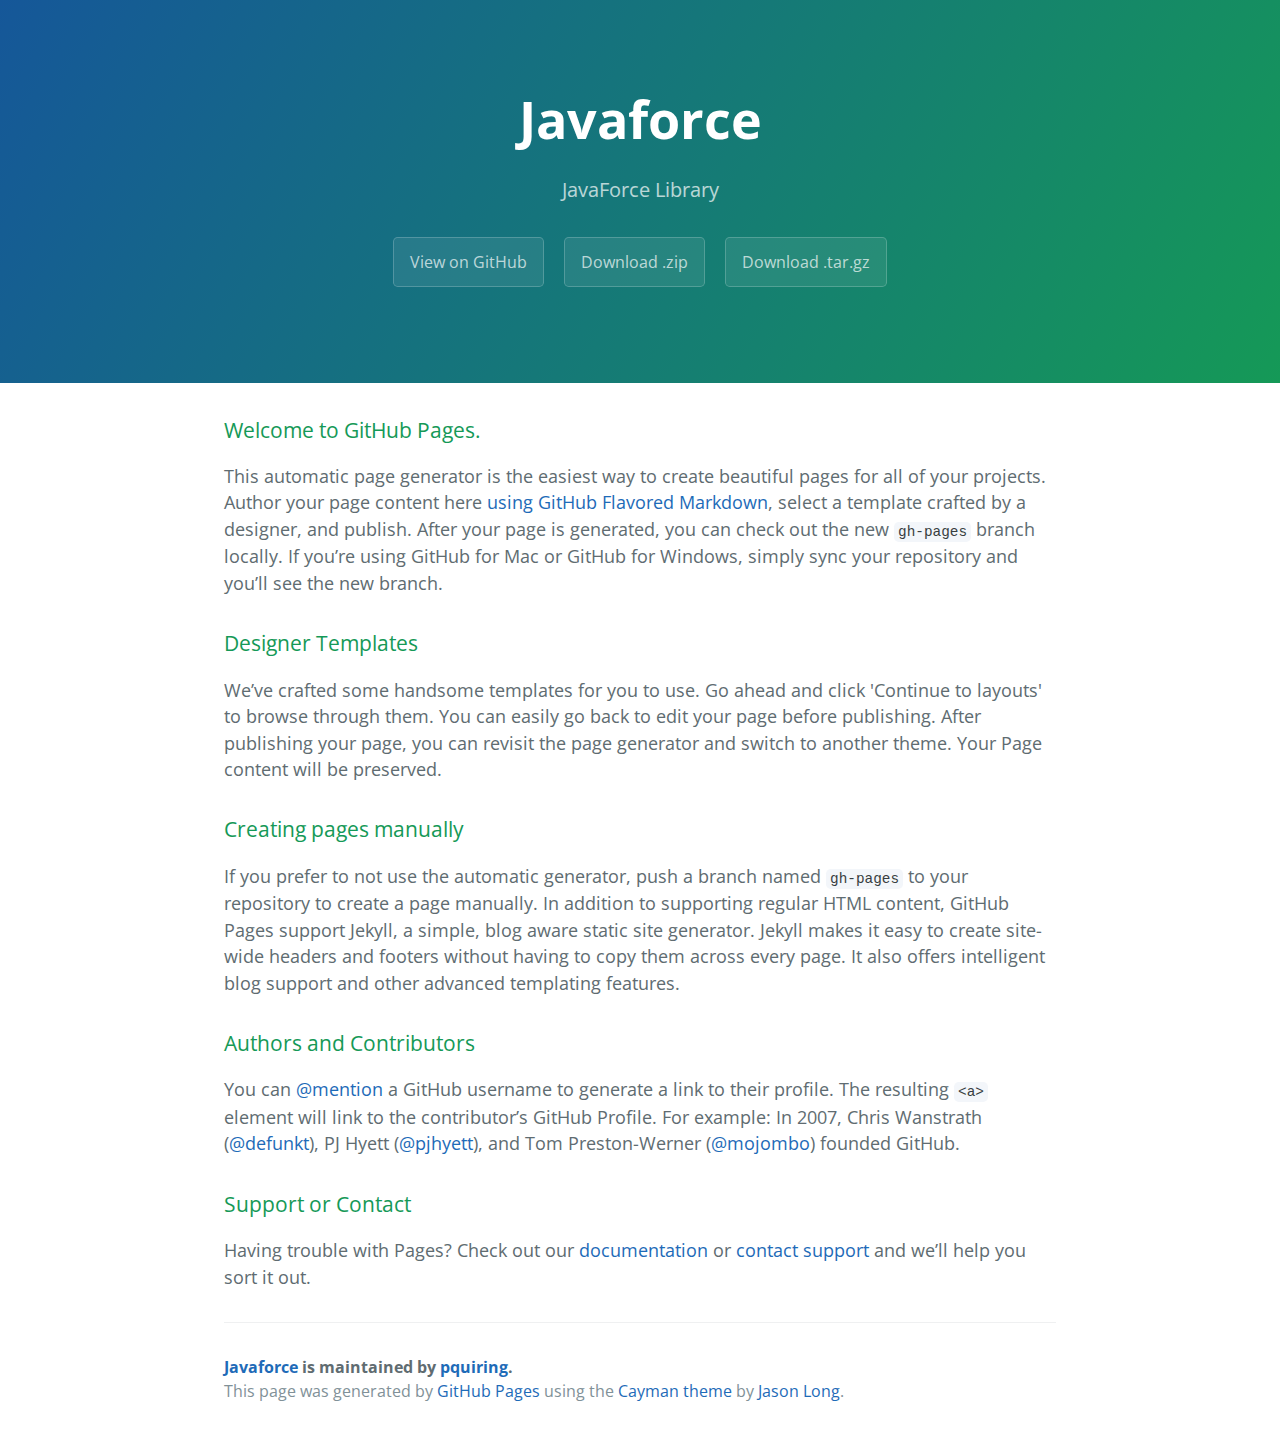
==== index.html @ 1541c436 "Create gh-pages branch via GitHub" ====
<!DOCTYPE html>
<html lang="en-us">
  <head>
    <meta charset="UTF-8">
    <title>Javaforce by pquiring</title>
    <meta name="viewport" content="width=device-width, initial-scale=1">
    <link rel="stylesheet" type="text/css" href="stylesheets/normalize.css" media="screen">
    <link href='http://fonts.googleapis.com/css?family=Open+Sans:400,700' rel='stylesheet' type='text/css'>
    <link rel="stylesheet" type="text/css" href="stylesheets/stylesheet.css" media="screen">
    <link rel="stylesheet" type="text/css" href="stylesheets/github-light.css" media="screen">
  </head>
  <body>
    <section class="page-header">
      <h1 class="project-name">Javaforce</h1>
      <h2 class="project-tagline">JavaForce Library</h2>
      <a href="https://github.com/pquiring/javaforce" class="btn">View on GitHub</a>
      <a href="https://github.com/pquiring/javaforce/zipball/master" class="btn">Download .zip</a>
      <a href="https://github.com/pquiring/javaforce/tarball/master" class="btn">Download .tar.gz</a>
    </section>

    <section class="main-content">
      <h3>
<a id="welcome-to-github-pages" class="anchor" href="#welcome-to-github-pages" aria-hidden="true"><span class="octicon octicon-link"></span></a>Welcome to GitHub Pages.</h3>

<p>This automatic page generator is the easiest way to create beautiful pages for all of your projects. Author your page content here <a href="https://guides.github.com/features/mastering-markdown/">using GitHub Flavored Markdown</a>, select a template crafted by a designer, and publish. After your page is generated, you can check out the new <code>gh-pages</code> branch locally. If you’re using GitHub for Mac or GitHub for Windows, simply sync your repository and you’ll see the new branch.</p>

<h3>
<a id="designer-templates" class="anchor" href="#designer-templates" aria-hidden="true"><span class="octicon octicon-link"></span></a>Designer Templates</h3>

<p>We’ve crafted some handsome templates for you to use. Go ahead and click 'Continue to layouts' to browse through them. You can easily go back to edit your page before publishing. After publishing your page, you can revisit the page generator and switch to another theme. Your Page content will be preserved.</p>

<h3>
<a id="creating-pages-manually" class="anchor" href="#creating-pages-manually" aria-hidden="true"><span class="octicon octicon-link"></span></a>Creating pages manually</h3>

<p>If you prefer to not use the automatic generator, push a branch named <code>gh-pages</code> to your repository to create a page manually. In addition to supporting regular HTML content, GitHub Pages support Jekyll, a simple, blog aware static site generator. Jekyll makes it easy to create site-wide headers and footers without having to copy them across every page. It also offers intelligent blog support and other advanced templating features.</p>

<h3>
<a id="authors-and-contributors" class="anchor" href="#authors-and-contributors" aria-hidden="true"><span class="octicon octicon-link"></span></a>Authors and Contributors</h3>

<p>You can <a href="https://github.com/blog/821" class="user-mention">@mention</a> a GitHub username to generate a link to their profile. The resulting <code>&lt;a&gt;</code> element will link to the contributor’s GitHub Profile. For example: In 2007, Chris Wanstrath (<a href="https://github.com/defunkt" class="user-mention">@defunkt</a>), PJ Hyett (<a href="https://github.com/pjhyett" class="user-mention">@pjhyett</a>), and Tom Preston-Werner (<a href="https://github.com/mojombo" class="user-mention">@mojombo</a>) founded GitHub.</p>

<h3>
<a id="support-or-contact" class="anchor" href="#support-or-contact" aria-hidden="true"><span class="octicon octicon-link"></span></a>Support or Contact</h3>

<p>Having trouble with Pages? Check out our <a href="https://help.github.com/pages">documentation</a> or <a href="https://github.com/contact">contact support</a> and we’ll help you sort it out.</p>

      <footer class="site-footer">
        <span class="site-footer-owner"><a href="https://github.com/pquiring/javaforce">Javaforce</a> is maintained by <a href="https://github.com/pquiring">pquiring</a>.</span>

        <span class="site-footer-credits">This page was generated by <a href="https://pages.github.com">GitHub Pages</a> using the <a href="https://github.com/jasonlong/cayman-theme">Cayman theme</a> by <a href="https://twitter.com/jasonlong">Jason Long</a>.</span>
      </footer>

    </section>

  
  </body>
</html>
---- stylesheets/stylesheet.css ----
* {
  box-sizing: border-box; }

body {
  padding: 0;
  margin: 0;
  font-family: "Open Sans", "Helvetica Neue", Helvetica, Arial, sans-serif;
  font-size: 16px;
  line-height: 1.5;
  color: #606c71; }

a {
  color: #1e6bb8;
  text-decoration: none; }
  a:hover {
    text-decoration: underline; }

.btn {
  display: inline-block;
  margin-bottom: 1rem;
  color: rgba(255, 255, 255, 0.7);
  background-color: rgba(255, 255, 255, 0.08);
  border-color: rgba(255, 255, 255, 0.2);
  border-style: solid;
  border-width: 1px;
  border-radius: 0.3rem;
  transition: color 0.2s, background-color 0.2s, border-color 0.2s; }
  .btn + .btn {
    margin-left: 1rem; }

.btn:hover {
  color: rgba(255, 255, 255, 0.8);
  text-decoration: none;
  background-color: rgba(255, 255, 255, 0.2);
  border-color: rgba(255, 255, 255, 0.3); }

@media screen and (min-width: 64em) {
  .btn {
    padding: 0.75rem 1rem; } }

@media screen and (min-width: 42em) and (max-width: 64em) {
  .btn {
    padding: 0.6rem 0.9rem;
    font-size: 0.9rem; } }

@media screen and (max-width: 42em) {
  .btn {
    display: block;
    width: 100%;
    padding: 0.75rem;
    font-size: 0.9rem; }
    .btn + .btn {
      margin-top: 1rem;
      margin-left: 0; } }

.page-header {
  color: #fff;
  text-align: center;
  background-color: #159957;
  background-image: linear-gradient(120deg, #155799, #159957); }

@media screen and (min-width: 64em) {
  .page-header {
    padding: 5rem 6rem; } }

@media screen and (min-width: 42em) and (max-width: 64em) {
  .page-header {
    padding: 3rem 4rem; } }

@media screen and (max-width: 42em) {
  .page-header {
    padding: 2rem 1rem; } }

.project-name {
  margin-top: 0;
  margin-bottom: 0.1rem; }

@media screen and (min-width: 64em) {
  .project-name {
    font-size: 3.25rem; } }

@media screen and (min-width: 42em) and (max-width: 64em) {
  .project-name {
    font-size: 2.25rem; } }

@media screen and (max-width: 42em) {
  .project-name {
    font-size: 1.75rem; } }

.project-tagline {
  margin-bottom: 2rem;
  font-weight: normal;
  opacity: 0.7; }

@media screen and (min-width: 64em) {
  .project-tagline {
    font-size: 1.25rem; } }

@media screen and (min-width: 42em) and (max-width: 64em) {
  .project-tagline {
    font-size: 1.15rem; } }

@media screen and (max-width: 42em) {
  .project-tagline {
    font-size: 1rem; } }

.main-content :first-child {
  margin-top: 0; }
.main-content img {
  max-width: 100%; }
.main-content h1, .main-content h2, .main-content h3, .main-content h4, .main-content h5, .main-content h6 {
  margin-top: 2rem;
  margin-bottom: 1rem;
  font-weight: normal;
  color: #159957; }
.main-content p {
  margin-bottom: 1em; }
.main-content code {
  padding: 2px 4px;
  font-family: Consolas, "Liberation Mono", Menlo, Courier, monospace;
  font-size: 0.9rem;
  color: #383e41;
  background-color: #f3f6fa;
  border-radius: 0.3rem; }
.main-content pre {
  padding: 0.8rem;
  margin-top: 0;
  margin-bottom: 1rem;
  font: 1rem Consolas, "Liberation Mono", Menlo, Courier, monospace;
  color: #567482;
  word-wrap: normal;
  background-color: #f3f6fa;
  border: solid 1px #dce6f0;
  border-radius: 0.3rem; }
  .main-content pre > code {
    padding: 0;
    margin: 0;
    font-size: 0.9rem;
    color: #567482;
    word-break: normal;
    white-space: pre;
    background: transparent;
    border: 0; }
.main-content .highlight {
  margin-bottom: 1rem; }
  .main-content .highlight pre {
    margin-bottom: 0;
    word-break: normal; }
.main-content .highlight pre, .main-content pre {
  padding: 0.8rem;
  overflow: auto;
  font-size: 0.9rem;
  line-height: 1.45;
  border-radius: 0.3rem; }
.main-content pre code, .main-content pre tt {
  display: inline;
  max-width: initial;
  padding: 0;
  margin: 0;
  overflow: initial;
  line-height: inherit;
  word-wrap: normal;
  background-color: transparent;
  border: 0; }
  .main-content pre code:before, .main-content pre code:after, .main-content pre tt:before, .main-content pre tt:after {
    content: normal; }
.main-content ul, .main-content ol {
  margin-top: 0; }
.main-content blockquote {
  padding: 0 1rem;
  margin-left: 0;
  color: #819198;
  border-left: 0.3rem solid #dce6f0; }
  .main-content blockquote > :first-child {
    margin-top: 0; }
  .main-content blockquote > :last-child {
    margin-bottom: 0; }
.main-content table {
  display: block;
  width: 100%;
  overflow: auto;
  word-break: normal;
  word-break: keep-all; }
  .main-content table th {
    font-weight: bold; }
  .main-content table th, .main-content table td {
    padding: 0.5rem 1rem;
    border: 1px solid #e9ebec; }
.main-content dl {
  padding: 0; }
  .main-content dl dt {
    padding: 0;
    margin-top: 1rem;
    font-size: 1rem;
    font-weight: bold; }
  .main-content dl dd {
    padding: 0;
    margin-bottom: 1rem; }
.main-content hr {
  height: 2px;
  padding: 0;
  margin: 1rem 0;
  background-color: #eff0f1;
  border: 0; }

@media screen and (min-width: 64em) {
  .main-content {
    max-width: 64rem;
    padding: 2rem 6rem;
    margin: 0 auto;
    font-size: 1.1rem; } }

@media screen and (min-width: 42em) and (max-width: 64em) {
  .main-content {
    padding: 2rem 4rem;
    font-size: 1.1rem; } }

@media screen and (max-width: 42em) {
  .main-content {
    padding: 2rem 1rem;
    font-size: 1rem; } }

.site-footer {
  padding-top: 2rem;
  margin-top: 2rem;
  border-top: solid 1px #eff0f1; }

.site-footer-owner {
  display: block;
  font-weight: bold; }

.site-footer-credits {
  color: #819198; }

@media screen and (min-width: 64em) {
  .site-footer {
    font-size: 1rem; } }

@media screen and (min-width: 42em) and (max-width: 64em) {
  .site-footer {
    font-size: 1rem; } }

@media screen and (max-width: 42em) {
  .site-footer {
    font-size: 0.9rem; } }
---- stylesheets/github-light.css ----
/*
   Copyright 2014 GitHub Inc.

   Licensed under the Apache License, Version 2.0 (the "License");
   you may not use this file except in compliance with the License.
   You may obtain a copy of the License at

       http://www.apache.org/licenses/LICENSE-2.0

   Unless required by applicable law or agreed to in writing, software
   distributed under the License is distributed on an "AS IS" BASIS,
   WITHOUT WARRANTIES OR CONDITIONS OF ANY KIND, either express or implied.
   See the License for the specific language governing permissions and
   limitations under the License.

*/

.pl-c /* comment */ {
  color: #969896;
}

.pl-c1      /* constant, markup.raw, meta.diff.header, meta.module-reference, meta.property-name, support, support.constant, support.variable, variable.other.constant */,
.pl-s .pl-v /* string variable */ {
  color: #0086b3;
}

.pl-e  /* entity */,
.pl-en /* entity.name */ {
  color: #795da3;
}

.pl-s .pl-s1 /* string source */,
.pl-smi      /* storage.modifier.import, storage.modifier.package, storage.type.java, variable.other, variable.parameter.function */ {
  color: #333;
}

.pl-ent /* entity.name.tag */ {
  color: #63a35c;
}

.pl-k /* keyword, storage, storage.type */ {
  color: #a71d5d;
}

.pl-pds              /* punctuation.definition.string, string.regexp.character-class */,
.pl-s                /* string */,
.pl-s .pl-pse .pl-s1 /* string punctuation.section.embedded source */,
.pl-sr               /* string.regexp */,
.pl-sr .pl-cce       /* string.regexp constant.character.escape */,
.pl-sr .pl-sra       /* string.regexp string.regexp.arbitrary-repitition */,
.pl-sr .pl-sre       /* string.regexp source.ruby.embedded */ {
  color: #183691;
}

.pl-v /* variable */ {
  color: #ed6a43;
}

.pl-id /* invalid.deprecated */ {
  color: #b52a1d;
}

.pl-ii /* invalid.illegal */ {
  background-color: #b52a1d;
  color: #f8f8f8;
}

.pl-sr .pl-cce /* string.regexp constant.character.escape */ {
  color: #63a35c;
  font-weight: bold;
}

.pl-ml /* markup.list */ {
  color: #693a17;
}

.pl-mh        /* markup.heading */,
.pl-mh .pl-en /* markup.heading entity.name */,
.pl-ms        /* meta.separator */ {
  color: #1d3e81;
  font-weight: bold;
}

.pl-mq /* markup.quote */ {
  color: #008080;
}

.pl-mi /* markup.italic */ {
  color: #333;
  font-style: italic;
}

.pl-mb /* markup.bold */ {
  color: #333;
  font-weight: bold;
}

.pl-md /* markup.deleted, meta.diff.header.from-file */ {
  background-color: #ffecec;
  color: #bd2c00;
}

.pl-mi1 /* markup.inserted, meta.diff.header.to-file */ {
  background-color: #eaffea;
  color: #55a532;
}

.pl-mdr /* meta.diff.range */ {
  color: #795da3;
  font-weight: bold;
}

.pl-mo /* meta.output */ {
  color: #1d3e81;
}
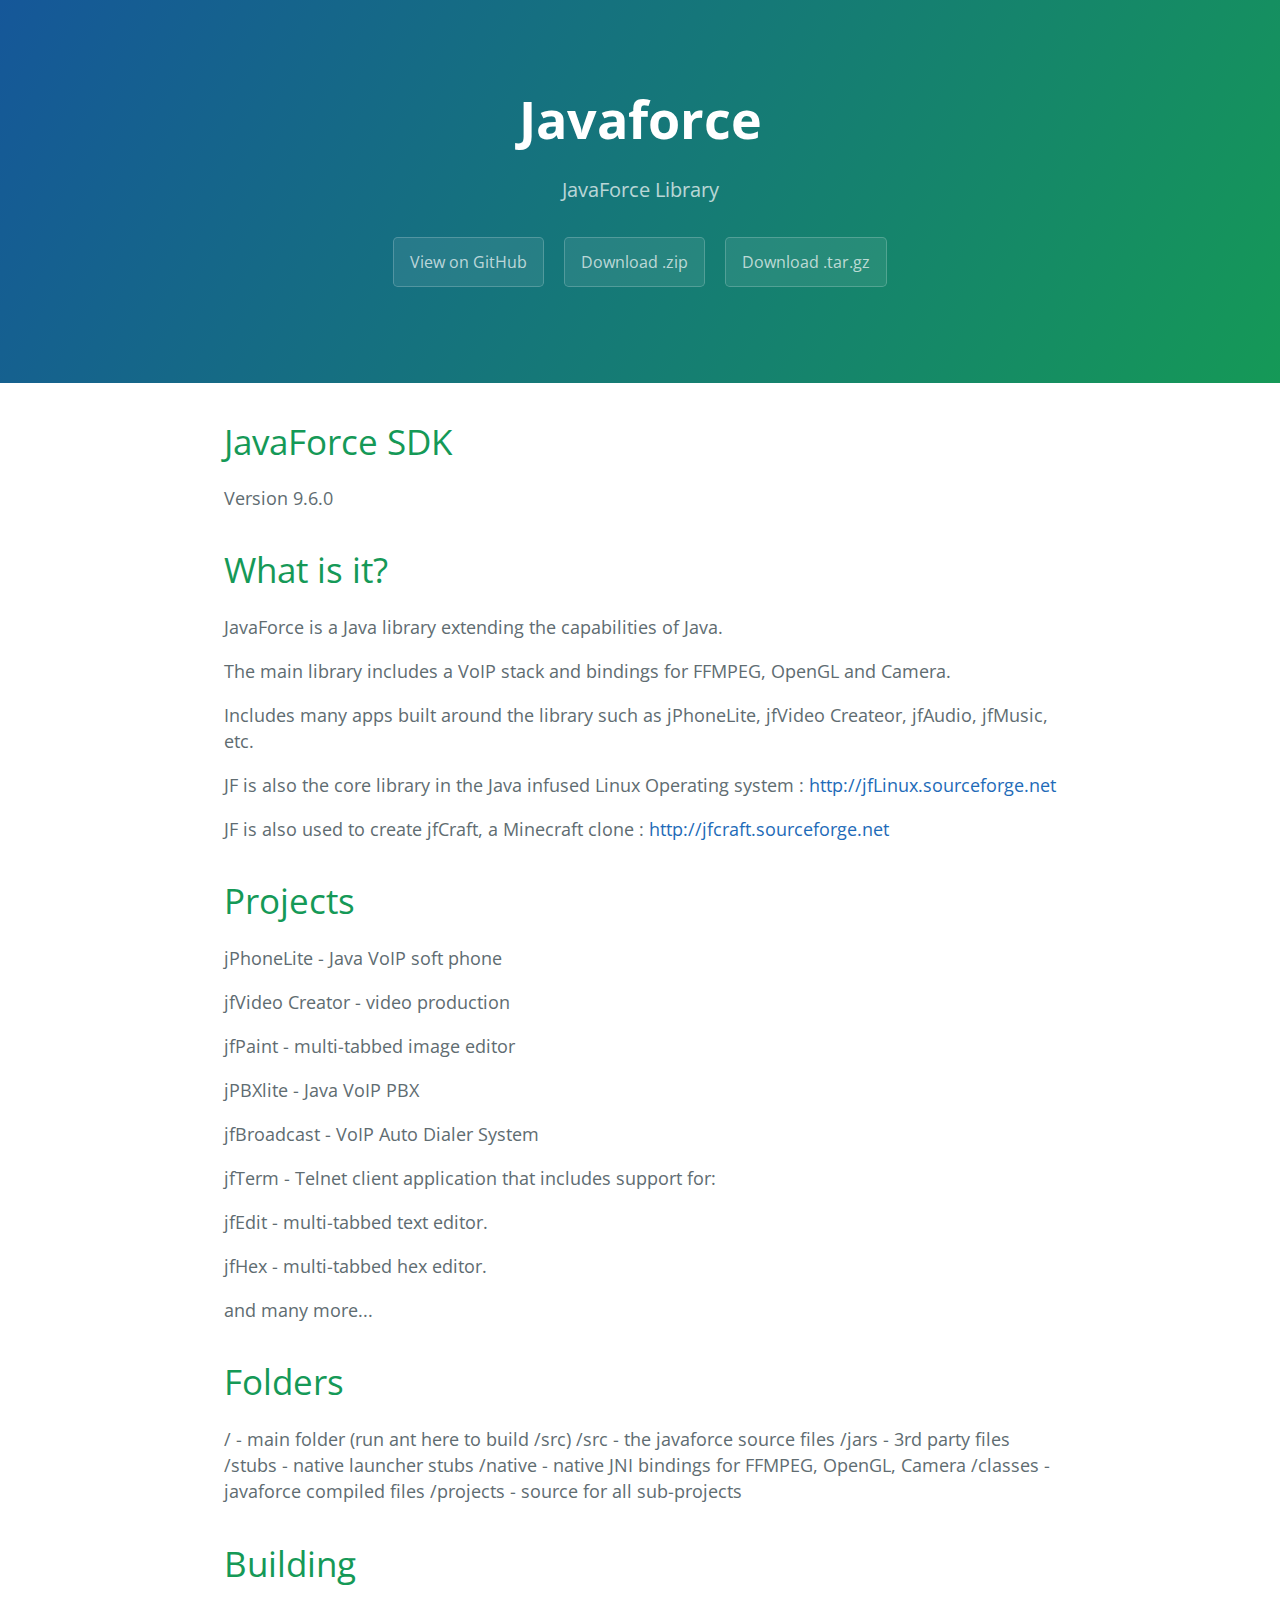
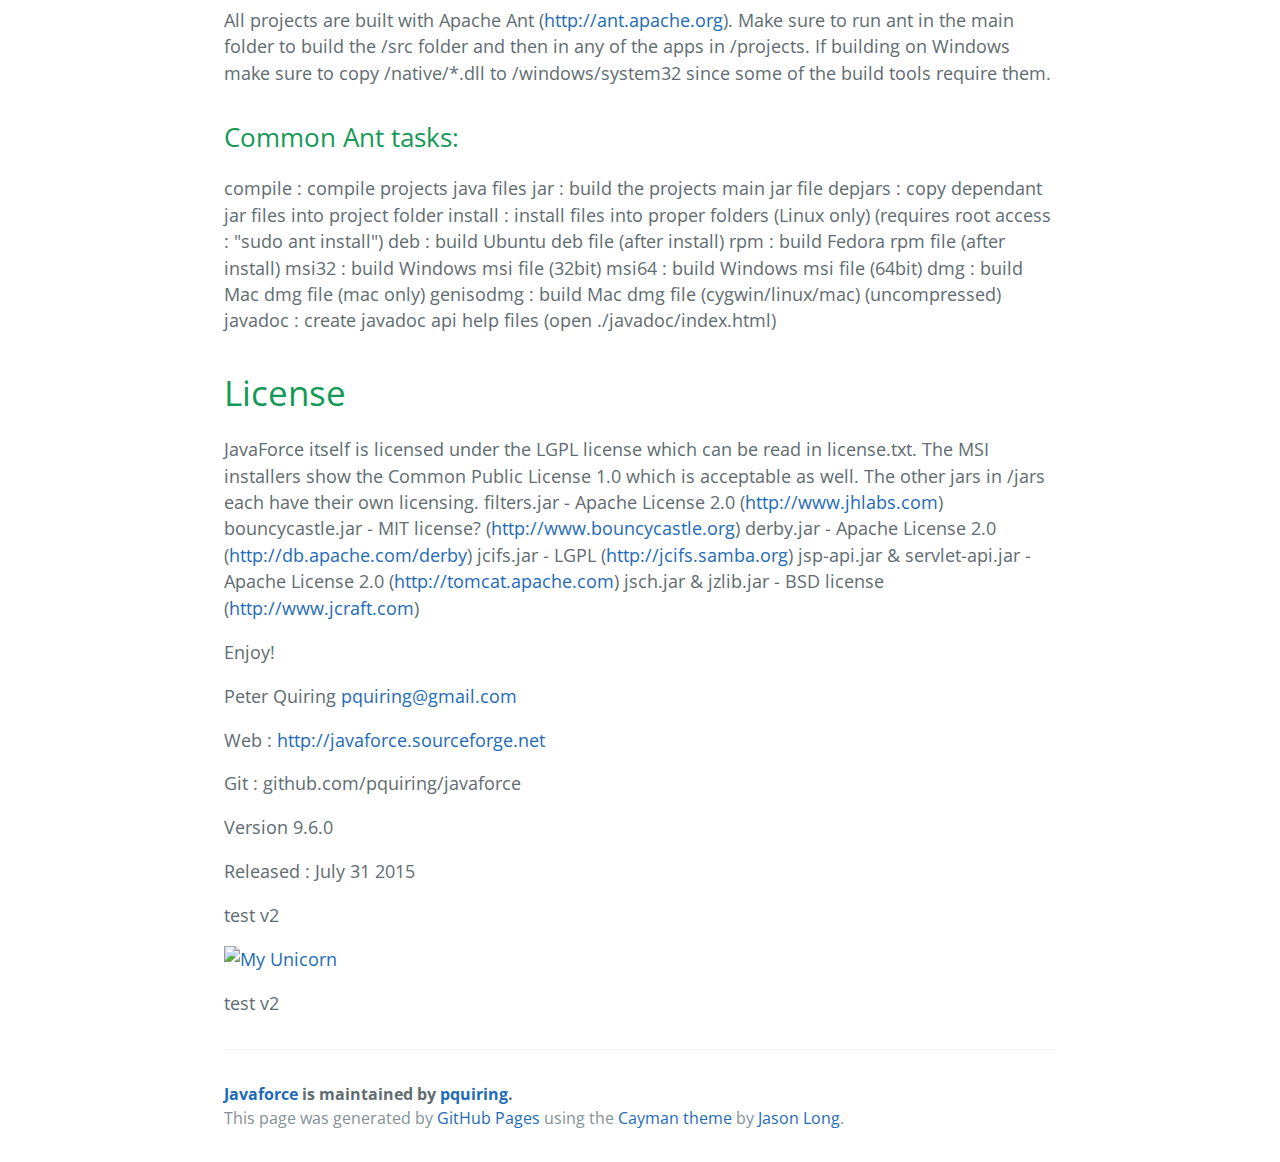
==== commit e59b7368: "Create gh-pages branch via GitHub" ====
--- a/index.html
+++ b/index.html
@@ -19,30 +19,110 @@
     </section>
 
     <section class="main-content">
-      <h3>
-<a id="welcome-to-github-pages" class="anchor" href="#welcome-to-github-pages" aria-hidden="true"><span class="octicon octicon-link"></span></a>Welcome to GitHub Pages.</h3>
+      <h1>
+<a id="javaforce-sdk" class="anchor" href="#javaforce-sdk" aria-hidden="true"><span class="octicon octicon-link"></span></a>JavaForce SDK</h1>
 
-<p>This automatic page generator is the easiest way to create beautiful pages for all of your projects. Author your page content here <a href="https://guides.github.com/features/mastering-markdown/">using GitHub Flavored Markdown</a>, select a template crafted by a designer, and publish. After your page is generated, you can check out the new <code>gh-pages</code> branch locally. If you’re using GitHub for Mac or GitHub for Windows, simply sync your repository and you’ll see the new branch.</p>
+<p>Version 9.6.0</p>
 
-<h3>
-<a id="designer-templates" class="anchor" href="#designer-templates" aria-hidden="true"><span class="octicon octicon-link"></span></a>Designer Templates</h3>
+<h1>
+<a id="what-is-it" class="anchor" href="#what-is-it" aria-hidden="true"><span class="octicon octicon-link"></span></a>What is it?</h1>
 
-<p>We’ve crafted some handsome templates for you to use. Go ahead and click 'Continue to layouts' to browse through them. You can easily go back to edit your page before publishing. After publishing your page, you can revisit the page generator and switch to another theme. Your Page content will be preserved.</p>
+<p>JavaForce is a Java library extending the capabilities of Java.</p>
 
-<h3>
-<a id="creating-pages-manually" class="anchor" href="#creating-pages-manually" aria-hidden="true"><span class="octicon octicon-link"></span></a>Creating pages manually</h3>
+<p>The main library includes a VoIP stack and bindings for FFMPEG, OpenGL and Camera.</p>
 
-<p>If you prefer to not use the automatic generator, push a branch named <code>gh-pages</code> to your repository to create a page manually. In addition to supporting regular HTML content, GitHub Pages support Jekyll, a simple, blog aware static site generator. Jekyll makes it easy to create site-wide headers and footers without having to copy them across every page. It also offers intelligent blog support and other advanced templating features.</p>
+<p>Includes many apps built around the library such as jPhoneLite, jfVideo Createor, jfAudio, jfMusic, etc.</p>
 
-<h3>
-<a id="authors-and-contributors" class="anchor" href="#authors-and-contributors" aria-hidden="true"><span class="octicon octicon-link"></span></a>Authors and Contributors</h3>
+<p>JF is also the core library in the Java infused Linux Operating system : <a href="http://jfLinux.sourceforge.net">http://jfLinux.sourceforge.net</a></p>
 
-<p>You can <a href="https://github.com/blog/821" class="user-mention">@mention</a> a GitHub username to generate a link to their profile. The resulting <code>&lt;a&gt;</code> element will link to the contributor’s GitHub Profile. For example: In 2007, Chris Wanstrath (<a href="https://github.com/defunkt" class="user-mention">@defunkt</a>), PJ Hyett (<a href="https://github.com/pjhyett" class="user-mention">@pjhyett</a>), and Tom Preston-Werner (<a href="https://github.com/mojombo" class="user-mention">@mojombo</a>) founded GitHub.</p>
+<p>JF is also used to create jfCraft, a Minecraft clone : <a href="http://jfcraft.sourceforge.net">http://jfcraft.sourceforge.net</a></p>
 
-<h3>
-<a id="support-or-contact" class="anchor" href="#support-or-contact" aria-hidden="true"><span class="octicon octicon-link"></span></a>Support or Contact</h3>
+<h1>
+<a id="projects" class="anchor" href="#projects" aria-hidden="true"><span class="octicon octicon-link"></span></a>Projects</h1>
 
-<p>Having trouble with Pages? Check out our <a href="https://help.github.com/pages">documentation</a> or <a href="https://github.com/contact">contact support</a> and we’ll help you sort it out.</p>
+<p>jPhoneLite - Java VoIP soft phone</p>
+
+<p>jfVideo Creator - video production</p>
+
+<p>jfPaint - multi-tabbed image editor</p>
+
+<p>jPBXlite - Java VoIP PBX</p>
+
+<p>jfBroadcast - VoIP Auto Dialer System</p>
+
+<p>jfTerm - Telnet client application that includes support for:</p>
+
+<p>jfEdit - multi-tabbed text editor.</p>
+
+<p>jfHex - multi-tabbed hex editor.</p>
+
+<p>and many more...</p>
+
+<h1>
+<a id="folders" class="anchor" href="#folders" aria-hidden="true"><span class="octicon octicon-link"></span></a>Folders</h1>
+
+<p>/          - main folder (run ant here to build /src)
+ /src       - the javaforce source files
+ /jars      - 3rd party files
+ /stubs     - native launcher stubs
+ /native    - native JNI bindings for FFMPEG, OpenGL, Camera
+ /classes   - javaforce compiled files
+ /projects  - source for all sub-projects</p>
+
+<h1>
+<a id="building" class="anchor" href="#building" aria-hidden="true"><span class="octicon octicon-link"></span></a>Building</h1>
+
+<p>All projects are built with Apache Ant (<a href="http://ant.apache.org">http://ant.apache.org</a>).
+Make sure to run ant in the main folder to build the /src folder and then in any of the apps in /projects.
+If building on Windows make sure to copy /native/*.dll to /windows/system32 since some of the
+build tools require them.</p>
+
+<h2>
+<a id="common-ant-tasks" class="anchor" href="#common-ant-tasks" aria-hidden="true"><span class="octicon octicon-link"></span></a>Common Ant tasks:</h2>
+
+<p>compile : compile projects java files
+jar : build the projects main jar file
+depjars : copy dependant jar files into project folder
+install : install files into proper folders (Linux only) (requires root access : "sudo ant install")
+deb : build Ubuntu deb file (after install)
+rpm : build Fedora rpm file (after install)
+msi32 : build Windows msi file (32bit)
+msi64 : build Windows msi file (64bit)
+dmg : build Mac dmg file (mac only)
+genisodmg : build Mac dmg file (cygwin/linux/mac) (uncompressed)
+javadoc : create javadoc api help files (open ./javadoc/index.html)</p>
+
+<h1>
+<a id="license" class="anchor" href="#license" aria-hidden="true"><span class="octicon octicon-link"></span></a>License</h1>
+
+<p>JavaForce itself is licensed under the LGPL license which can be read in license.txt.
+The MSI installers show the Common Public License 1.0 which is acceptable as well.
+The other jars in /jars each have their own licensing.
+  filters.jar - Apache License 2.0 (<a href="http://www.jhlabs.com">http://www.jhlabs.com</a>)
+  bouncycastle.jar - MIT license? (<a href="http://www.bouncycastle.org">http://www.bouncycastle.org</a>)
+  derby.jar - Apache License 2.0 (<a href="http://db.apache.com/derby">http://db.apache.com/derby</a>)
+  jcifs.jar - LGPL (<a href="http://jcifs.samba.org">http://jcifs.samba.org</a>)
+  jsp-api.jar &amp; servlet-api.jar - Apache License 2.0 (<a href="http://tomcat.apache.com">http://tomcat.apache.com</a>)
+  jsch.jar &amp; jzlib.jar - BSD license (<a href="http://www.jcraft.com">http://www.jcraft.com</a>)</p>
+
+<p>Enjoy!</p>
+
+<p>Peter Quiring
+<a href="mailto:pquiring@gmail.com">pquiring@gmail.com</a></p>
+
+<p>Web : <a href="http://javaforce.sourceforge.net">http://javaforce.sourceforge.net</a></p>
+
+<p>Git : github.com/pquiring/javaforce</p>
+
+<p>Version 9.6.0</p>
+
+<p>Released : July 31 2015</p>
+
+<p>test v2</p>
+
+<p><a href="http://google.com"><img src="https://github.com/unicorn.png" alt="My Unicorn"></a></p>
+
+<p>test v2</p>
 
       <footer class="site-footer">
         <span class="site-footer-owner"><a href="https://github.com/pquiring/javaforce">Javaforce</a> is maintained by <a href="https://github.com/pquiring">pquiring</a>.</span>
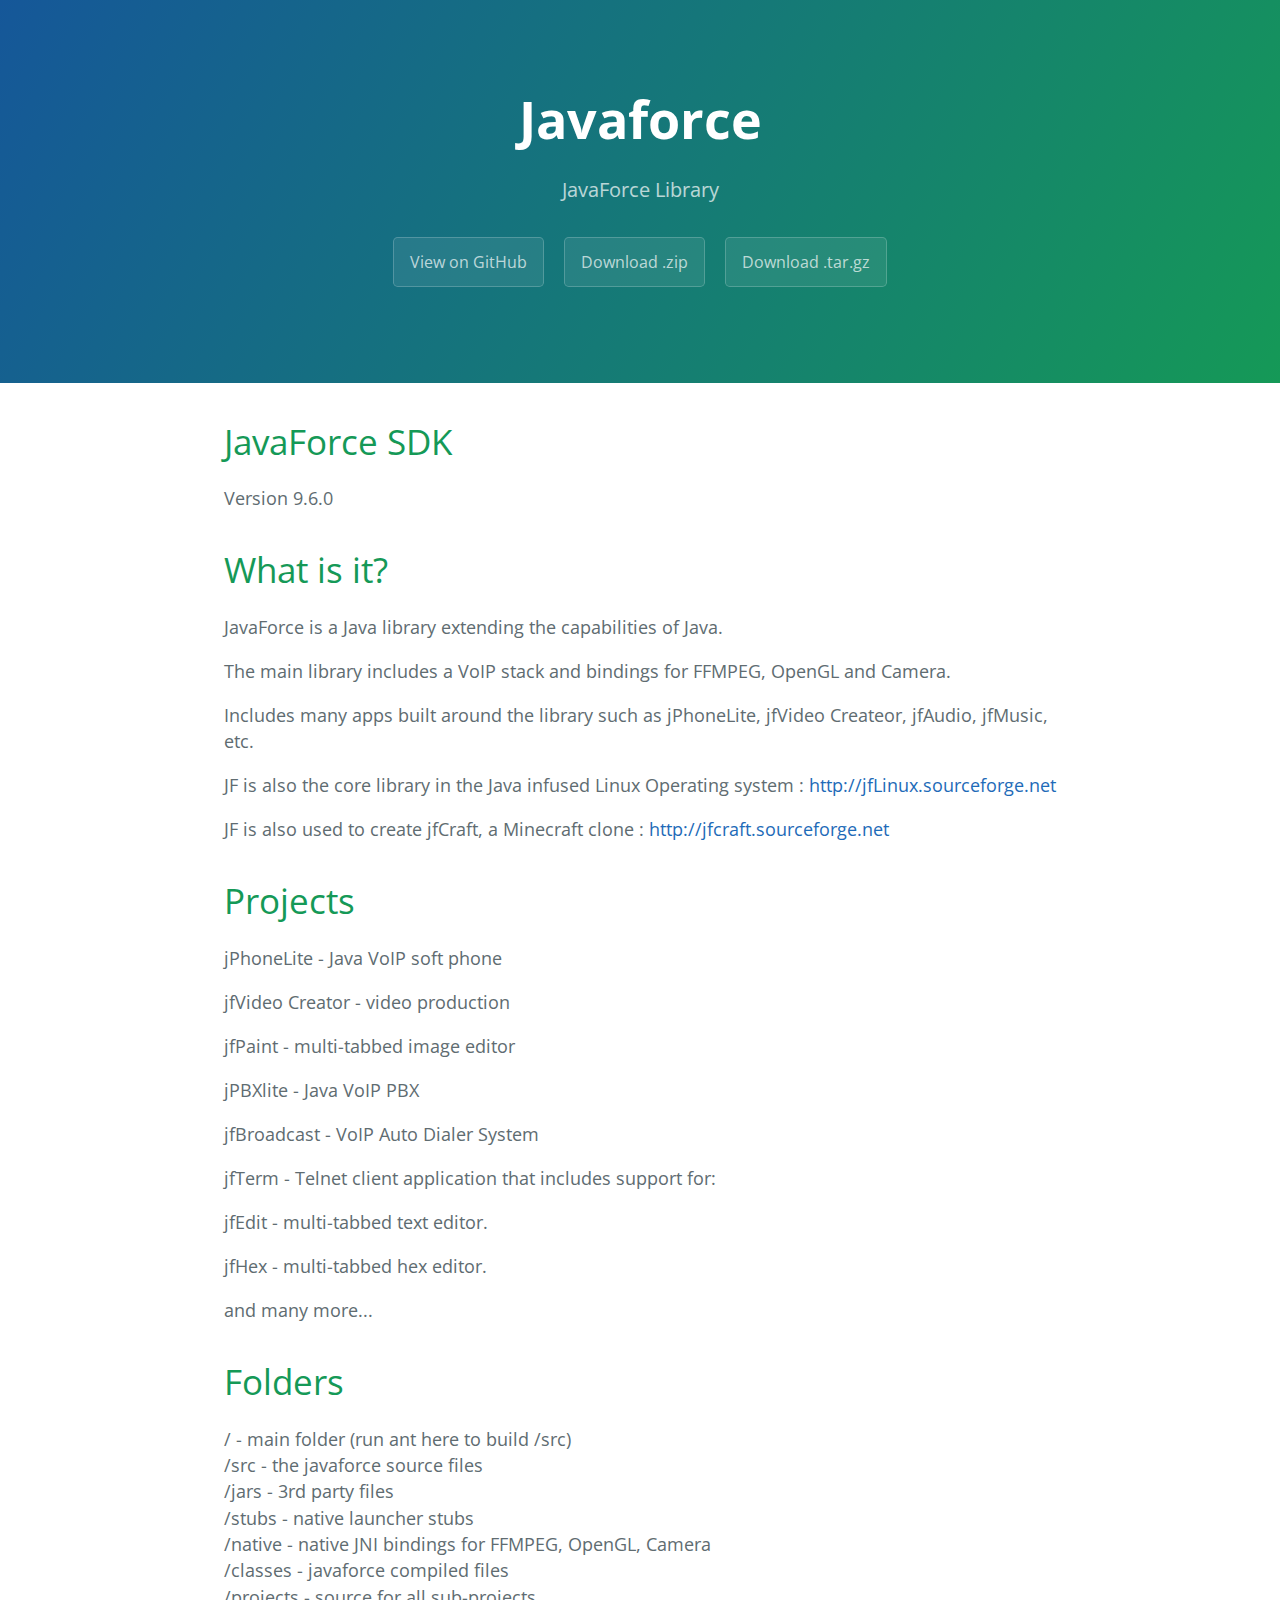
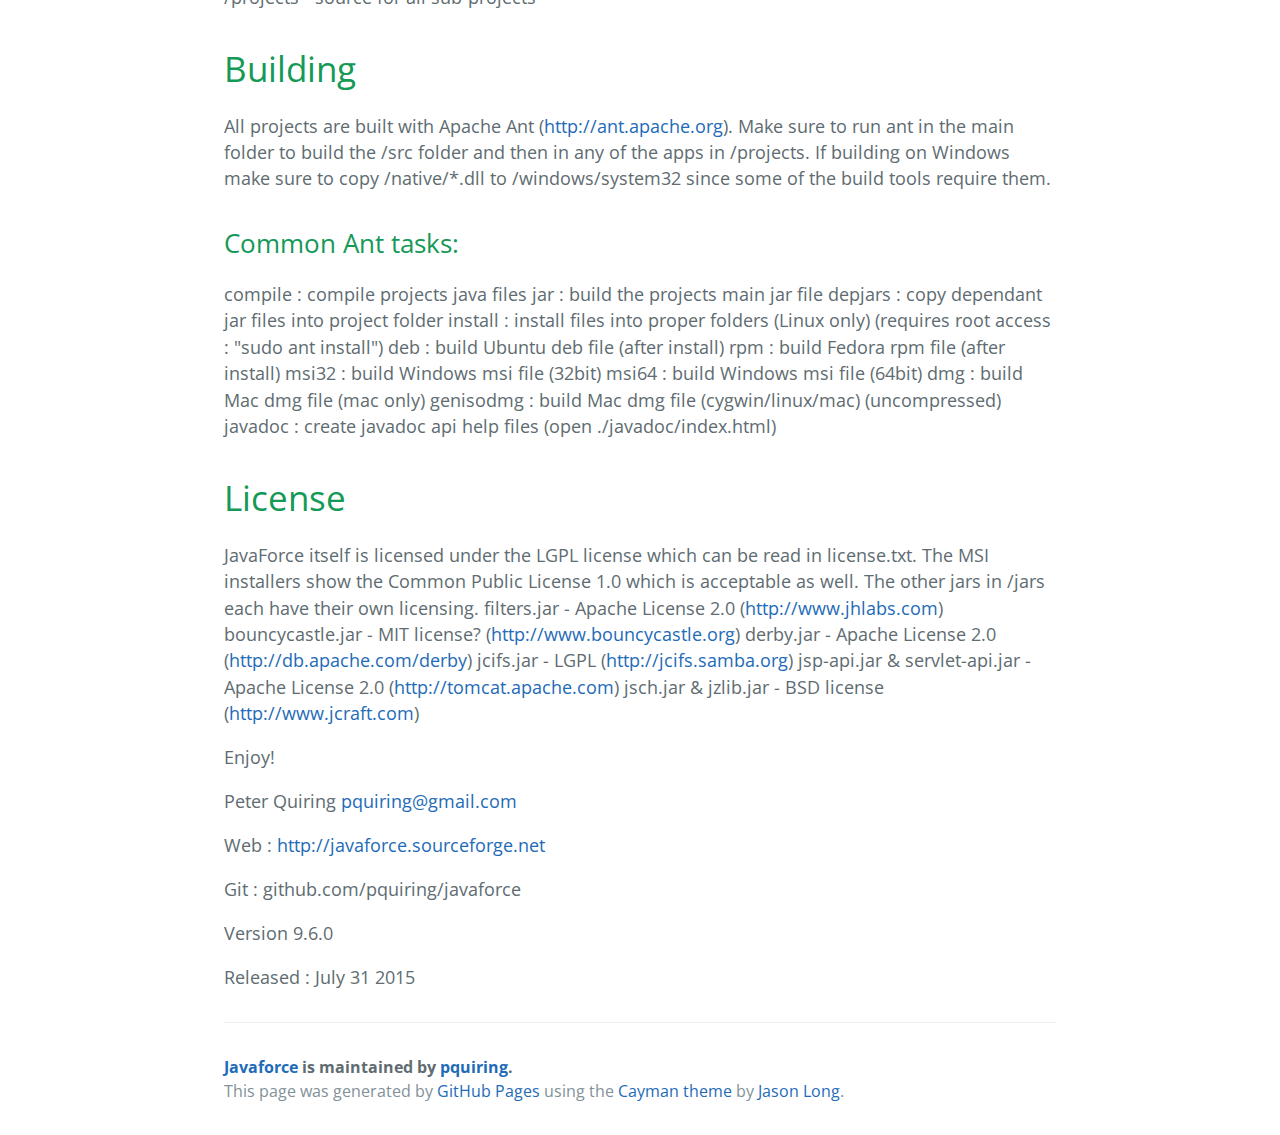
==== commit 1c06e7fb: "Create gh-pages branch via GitHub" ====
--- a/index.html
+++ b/index.html
@@ -61,13 +61,13 @@
 <h1>
 <a id="folders" class="anchor" href="#folders" aria-hidden="true"><span class="octicon octicon-link"></span></a>Folders</h1>
 
-<p>/          - main folder (run ant here to build /src)
- /src       - the javaforce source files
- /jars      - 3rd party files
- /stubs     - native launcher stubs
- /native    - native JNI bindings for FFMPEG, OpenGL, Camera
- /classes   - javaforce compiled files
- /projects  - source for all sub-projects</p>
+<p>/          - main folder (run ant here to build /src)<br>
+ /src       - the javaforce source files<br>
+ /jars      - 3rd party files<br>
+ /stubs     - native launcher stubs<br>
+ /native    - native JNI bindings for FFMPEG, OpenGL, Camera<br>
+ /classes   - javaforce compiled files<br>
+ /projects  - source for all sub-projects  </p>
 
 <h1>
 <a id="building" class="anchor" href="#building" aria-hidden="true"><span class="octicon octicon-link"></span></a>Building</h1>
@@ -118,12 +118,6 @@
 
 <p>Released : July 31 2015</p>
 
-<p>test v2</p>
-
-<p><a href="http://google.com"><img src="https://github.com/unicorn.png" alt="My Unicorn"></a></p>
-
-<p>test v2</p>
-
       <footer class="site-footer">
         <span class="site-footer-owner"><a href="https://github.com/pquiring/javaforce">Javaforce</a> is maintained by <a href="https://github.com/pquiring">pquiring</a>.</span>
 
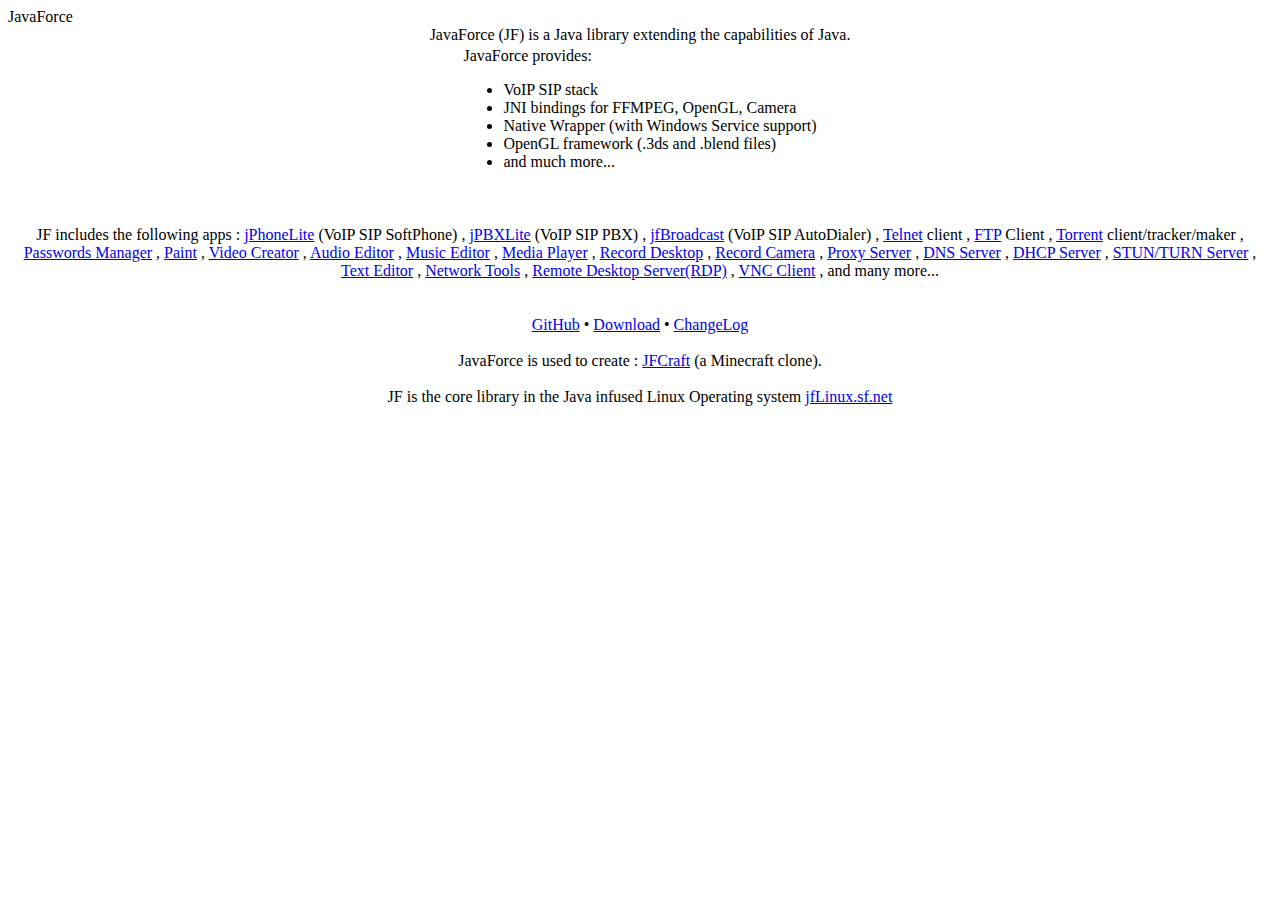
==== commit eceb0e10: "fix formatting" ====
--- a/index.html
+++ b/index.html
@@ -1,132 +1,75 @@
-<!DOCTYPE html>
-<html lang="en-us">
-  <head>
-    <meta charset="UTF-8">
-    <title>Javaforce by pquiring</title>
-    <meta name="viewport" content="width=device-width, initial-scale=1">
-    <link rel="stylesheet" type="text/css" href="stylesheets/normalize.css" media="screen">
-    <link href='http://fonts.googleapis.com/css?family=Open+Sans:400,700' rel='stylesheet' type='text/css'>
-    <link rel="stylesheet" type="text/css" href="stylesheets/stylesheet.css" media="screen">
-    <link rel="stylesheet" type="text/css" href="stylesheets/github-light.css" media="screen">
-  </head>
-  <body>
-    <section class="page-header">
-      <h1 class="project-name">Javaforce</h1>
-      <h2 class="project-tagline">JavaForce Library</h2>
-      <a href="https://github.com/pquiring/javaforce" class="btn">View on GitHub</a>
-      <a href="https://github.com/pquiring/javaforce/zipball/master" class="btn">Download .zip</a>
-      <a href="https://github.com/pquiring/javaforce/tarball/master" class="btn">Download .tar.gz</a>
-    </section>
-
-    <section class="main-content">
-      <h1>
-<a id="javaforce-sdk" class="anchor" href="#javaforce-sdk" aria-hidden="true"><span class="octicon octicon-link"></span></a>JavaForce SDK</h1>
-
-<p>Version 9.6.0</p>
-
-<h1>
-<a id="what-is-it" class="anchor" href="#what-is-it" aria-hidden="true"><span class="octicon octicon-link"></span></a>What is it?</h1>
-
-<p>JavaForce is a Java library extending the capabilities of Java.</p>
-
-<p>The main library includes a VoIP stack and bindings for FFMPEG, OpenGL and Camera.</p>
-
-<p>Includes many apps built around the library such as jPhoneLite, jfVideo Createor, jfAudio, jfMusic, etc.</p>
-
-<p>JF is also the core library in the Java infused Linux Operating system : <a href="http://jfLinux.sourceforge.net">http://jfLinux.sourceforge.net</a></p>
-
-<p>JF is also used to create jfCraft, a Minecraft clone : <a href="http://jfcraft.sourceforge.net">http://jfcraft.sourceforge.net</a></p>
-
-<h1>
-<a id="projects" class="anchor" href="#projects" aria-hidden="true"><span class="octicon octicon-link"></span></a>Projects</h1>
-
-<p>jPhoneLite - Java VoIP soft phone</p>
-
-<p>jfVideo Creator - video production</p>
-
-<p>jfPaint - multi-tabbed image editor</p>
-
-<p>jPBXlite - Java VoIP PBX</p>
-
-<p>jfBroadcast - VoIP Auto Dialer System</p>
-
-<p>jfTerm - Telnet client application that includes support for:</p>
-
-<p>jfEdit - multi-tabbed text editor.</p>
-
-<p>jfHex - multi-tabbed hex editor.</p>
-
-<p>and many more...</p>
-
-<h1>
-<a id="folders" class="anchor" href="#folders" aria-hidden="true"><span class="octicon octicon-link"></span></a>Folders</h1>
-
-<p>/          - main folder (run ant here to build /src)<br>
- /src       - the javaforce source files<br>
- /jars      - 3rd party files<br>
- /stubs     - native launcher stubs<br>
- /native    - native JNI bindings for FFMPEG, OpenGL, Camera<br>
- /classes   - javaforce compiled files<br>
- /projects  - source for all sub-projects  </p>
-
-<h1>
-<a id="building" class="anchor" href="#building" aria-hidden="true"><span class="octicon octicon-link"></span></a>Building</h1>
-
-<p>All projects are built with Apache Ant (<a href="http://ant.apache.org">http://ant.apache.org</a>).
-Make sure to run ant in the main folder to build the /src folder and then in any of the apps in /projects.
-If building on Windows make sure to copy /native/*.dll to /windows/system32 since some of the
-build tools require them.</p>
-
-<h2>
-<a id="common-ant-tasks" class="anchor" href="#common-ant-tasks" aria-hidden="true"><span class="octicon octicon-link"></span></a>Common Ant tasks:</h2>
-
-<p>compile : compile projects java files
-jar : build the projects main jar file
-depjars : copy dependant jar files into project folder
-install : install files into proper folders (Linux only) (requires root access : "sudo ant install")
-deb : build Ubuntu deb file (after install)
-rpm : build Fedora rpm file (after install)
-msi32 : build Windows msi file (32bit)
-msi64 : build Windows msi file (64bit)
-dmg : build Mac dmg file (mac only)
-genisodmg : build Mac dmg file (cygwin/linux/mac) (uncompressed)
-javadoc : create javadoc api help files (open ./javadoc/index.html)</p>
-
-<h1>
-<a id="license" class="anchor" href="#license" aria-hidden="true"><span class="octicon octicon-link"></span></a>License</h1>
-
-<p>JavaForce itself is licensed under the LGPL license which can be read in license.txt.
-The MSI installers show the Common Public License 1.0 which is acceptable as well.
-The other jars in /jars each have their own licensing.
-  filters.jar - Apache License 2.0 (<a href="http://www.jhlabs.com">http://www.jhlabs.com</a>)
-  bouncycastle.jar - MIT license? (<a href="http://www.bouncycastle.org">http://www.bouncycastle.org</a>)
-  derby.jar - Apache License 2.0 (<a href="http://db.apache.com/derby">http://db.apache.com/derby</a>)
-  jcifs.jar - LGPL (<a href="http://jcifs.samba.org">http://jcifs.samba.org</a>)
-  jsp-api.jar &amp; servlet-api.jar - Apache License 2.0 (<a href="http://tomcat.apache.com">http://tomcat.apache.com</a>)
-  jsch.jar &amp; jzlib.jar - BSD license (<a href="http://www.jcraft.com">http://www.jcraft.com</a>)</p>
-
-<p>Enjoy!</p>
-
-<p>Peter Quiring
-<a href="mailto:pquiring@gmail.com">pquiring@gmail.com</a></p>
-
-<p>Web : <a href="http://javaforce.sourceforge.net">http://javaforce.sourceforge.net</a></p>
-
-<p>Git : github.com/pquiring/javaforce</p>
-
-<p>Version 9.6.0</p>
-
-<p>Released : July 31 2015</p>
-
-      <footer class="site-footer">
-        <span class="site-footer-owner"><a href="https://github.com/pquiring/javaforce">Javaforce</a> is maintained by <a href="https://github.com/pquiring">pquiring</a>.</span>
-
-        <span class="site-footer-credits">This page was generated by <a href="https://pages.github.com">GitHub Pages</a> using the <a href="https://github.com/jasonlong/cayman-theme">Cayman theme</a> by <a href="https://twitter.com/jasonlong">Jason Long</a>.</span>
-      </footer>
-
-    </section>
-
-  
-  </body>
-</html>
-
+<html>
+  <head>
+    <link rel=stylesheet href="style.css" type="text/css">
+    <title>JavaForce</title>
+  </head>
+  <body>
+
+  <div class=title>
+    <div class=title_content_center>JavaForce</div>
+  </div>
+  <div class=content>
+
+<center>
+
+JavaForce (JF) is a Java library extending the capabilities of Java.<br>
+<table><tr><td>
+JavaForce provides:<br>
+<ul>
+  <li>VoIP SIP stack</li>
+  <li>JNI bindings for FFMPEG, OpenGL, Camera</li>
+  <li>Native Wrapper (with Windows Service support)</li>
+  <li>OpenGL framework (.3ds and .blend files)</li>
+  <li>and much more...</li>
+</ul>
+</td></tr></table>
+<br>
+<br>
+JF includes the following apps :
+<a href="http://jphonelite.sf.net">jPhoneLite</a> (VoIP SIP SoftPhone) ,
+<a href="http://jpbxlite.sf.net">jPBXLite</a> (VoIP SIP PBX) ,
+<a href="http://jfbroadcast.sf.net" title="evil - stay away">jfBroadcast</a> (VoIP SIP AutoDialer) ,
+<a href="http://jfterm.sf.net">Telnet</a> client ,
+<a href="http://jfftp.sf.net">FTP</a> Client ,
+<a href="http://jftorrent.sf.net">Torrent</a> client/tracker/maker ,
+<a href="http://jfpasswords.sf.net">Passwords Manager</a> ,
+<a href="http://jfpaint.sf.net">Paint</a> ,
+<a href="http://jfvideo.sf.net">Video Creator</a> ,
+<a href="http://jfaudio.sf.net">Audio Editor</a> ,
+<a href="http://jfmusic.sf.net">Music Editor</a> ,
+<a href="http://jfmedia.sf.net">Media Player</a> ,
+<a href="http://jfrecorddesktop.sf.net">Record Desktop</a> ,
+<a href="http://jfrecordcamera.sf.net">Record Camera</a> ,
+<a href="http://jfproxy.sf.net">Proxy Server</a> ,
+<a href="http://jfdns.sf.net">DNS Server</a> ,
+<a href="http://jfdhcp.sf.net">DHCP Server</a> ,
+<a href="http://jfstun.sf.net">STUN/TURN Server</a> ,
+<a href="http://jfedit.sf.net">Text Editor</a> ,
+<a href="http://jfnettools.sf.net">Network Tools</a> ,
+<a href="http://jfrdp.sf.net">Remote Desktop Server(RDP)</a> ,
+<a href="http://jfvnc.sf.net">VNC Client</a> ,
+and many more...<br>
+
+<br><br>
+
+<a href="http://github.com/pquiring/javaforce">GitHub</a>
+ &bull;
+<a href="https://github.com/pquiring/javaforce/releases">Download</a>
+ &bull;
+<a href="whatsnew.txt">ChangeLog</a>
+
+<br><br>
+
+JavaForce is used to create : <a href="http://pquiring.github.io/jfcraft">JFCraft</a> (a Minecraft clone).<br>
+
+<br>
+
+JF is the core library in the Java infused Linux Operating system <a href="http://jfLinux.sf.net">jfLinux.sf.net</a><br>
+
+<br>
+
+</center>
+
+<!--  </div>  -->
+  </body>
+</html>
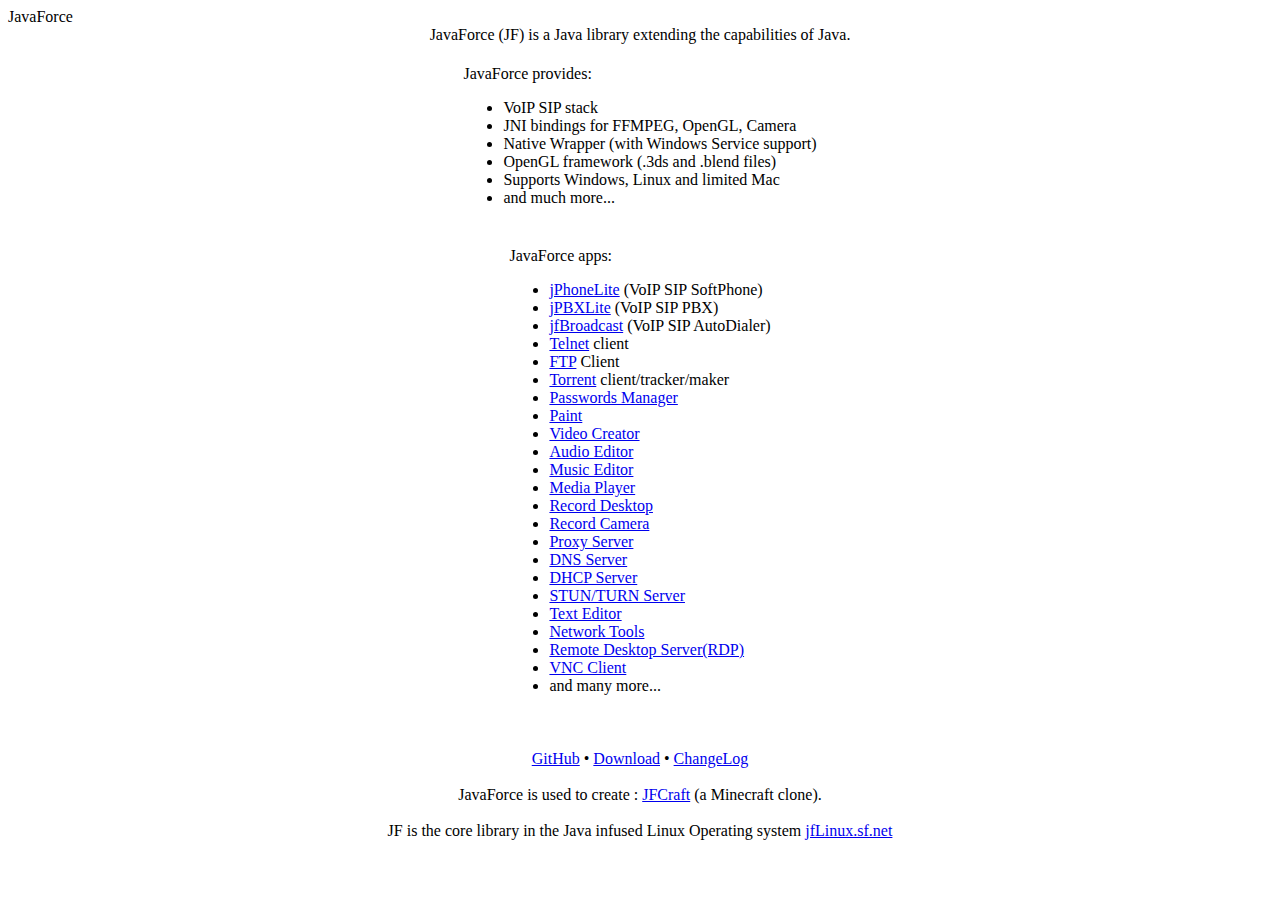
==== commit 05f14808: "update support details" ====
--- a/index.html
+++ b/index.html
@@ -13,6 +13,7 @@
 <center>
 
 JavaForce (JF) is a Java library extending the capabilities of Java.<br>
+<br>
 <table><tr><td>
 JavaForce provides:<br>
 <ul>
@@ -20,35 +21,39 @@
   <li>JNI bindings for FFMPEG, OpenGL, Camera</li>
   <li>Native Wrapper (with Windows Service support)</li>
   <li>OpenGL framework (.3ds and .blend files)</li>
+  <li>Supports Windows, Linux and limited Mac</li>
   <li>and much more...</li>
 </ul>
 </td></tr></table>
 <br>
-<br>
-JF includes the following apps :
-<a href="http://jphonelite.sf.net">jPhoneLite</a> (VoIP SIP SoftPhone) ,
-<a href="http://jpbxlite.sf.net">jPBXLite</a> (VoIP SIP PBX) ,
-<a href="http://jfbroadcast.sf.net" title="evil - stay away">jfBroadcast</a> (VoIP SIP AutoDialer) ,
-<a href="http://jfterm.sf.net">Telnet</a> client ,
-<a href="http://jfftp.sf.net">FTP</a> Client ,
-<a href="http://jftorrent.sf.net">Torrent</a> client/tracker/maker ,
-<a href="http://jfpasswords.sf.net">Passwords Manager</a> ,
-<a href="http://jfpaint.sf.net">Paint</a> ,
-<a href="http://jfvideo.sf.net">Video Creator</a> ,
-<a href="http://jfaudio.sf.net">Audio Editor</a> ,
-<a href="http://jfmusic.sf.net">Music Editor</a> ,
-<a href="http://jfmedia.sf.net">Media Player</a> ,
-<a href="http://jfrecorddesktop.sf.net">Record Desktop</a> ,
-<a href="http://jfrecordcamera.sf.net">Record Camera</a> ,
-<a href="http://jfproxy.sf.net">Proxy Server</a> ,
-<a href="http://jfdns.sf.net">DNS Server</a> ,
-<a href="http://jfdhcp.sf.net">DHCP Server</a> ,
-<a href="http://jfstun.sf.net">STUN/TURN Server</a> ,
-<a href="http://jfedit.sf.net">Text Editor</a> ,
-<a href="http://jfnettools.sf.net">Network Tools</a> ,
-<a href="http://jfrdp.sf.net">Remote Desktop Server(RDP)</a> ,
-<a href="http://jfvnc.sf.net">VNC Client</a> ,
-and many more...<br>
+<table><tr><td>
+JavaForce apps:<br>
+<ul>
+<li><a href="http://jphonelite.sf.net">jPhoneLite</a> (VoIP SIP SoftPhone)</li>
+<li><a href="http://jpbxlite.sf.net">jPBXLite</a> (VoIP SIP PBX)</li>
+<li><a href="http://jfbroadcast.sf.net" title="evil - stay away">jfBroadcast</a> (VoIP SIP AutoDialer)</li>
+<li><a href="http://jfterm.sf.net">Telnet</a> client</li>
+<li><a href="http://jfftp.sf.net">FTP</a> Client</li>
+<li><a href="http://jftorrent.sf.net">Torrent</a> client/tracker/maker</li>
+<li><a href="http://jfpasswords.sf.net">Passwords Manager</a></li>
+<li><a href="http://jfpaint.sf.net">Paint</a></li>
+<li><a href="http://jfvideo.sf.net">Video Creator</a></li>
+<li><a href="http://jfaudio.sf.net">Audio Editor</a></li>
+<li><a href="http://jfmusic.sf.net">Music Editor</a></li>
+<li><a href="http://jfmedia.sf.net">Media Player</a></li>
+<li><a href="http://jfrecorddesktop.sf.net">Record Desktop</a></li>
+<li><a href="http://jfrecordcamera.sf.net">Record Camera</a></li>
+<li><a href="http://jfproxy.sf.net">Proxy Server</a></li>
+<li><a href="http://jfdns.sf.net">DNS Server</a></li>
+<li><a href="http://jfdhcp.sf.net">DHCP Server</a></li>
+<li><a href="http://jfstun.sf.net">STUN/TURN Server</a></li>
+<li><a href="http://jfedit.sf.net">Text Editor</a></li>
+<li><a href="http://jfnettools.sf.net">Network Tools</a></li>
+<li><a href="http://jfrdp.sf.net">Remote Desktop Server(RDP)</a></li>
+<li><a href="http://jfvnc.sf.net">VNC Client</a></li>
+<li>and many more...<br>
+</ul>
+</td></tr></table>
 
 <br><br>
 
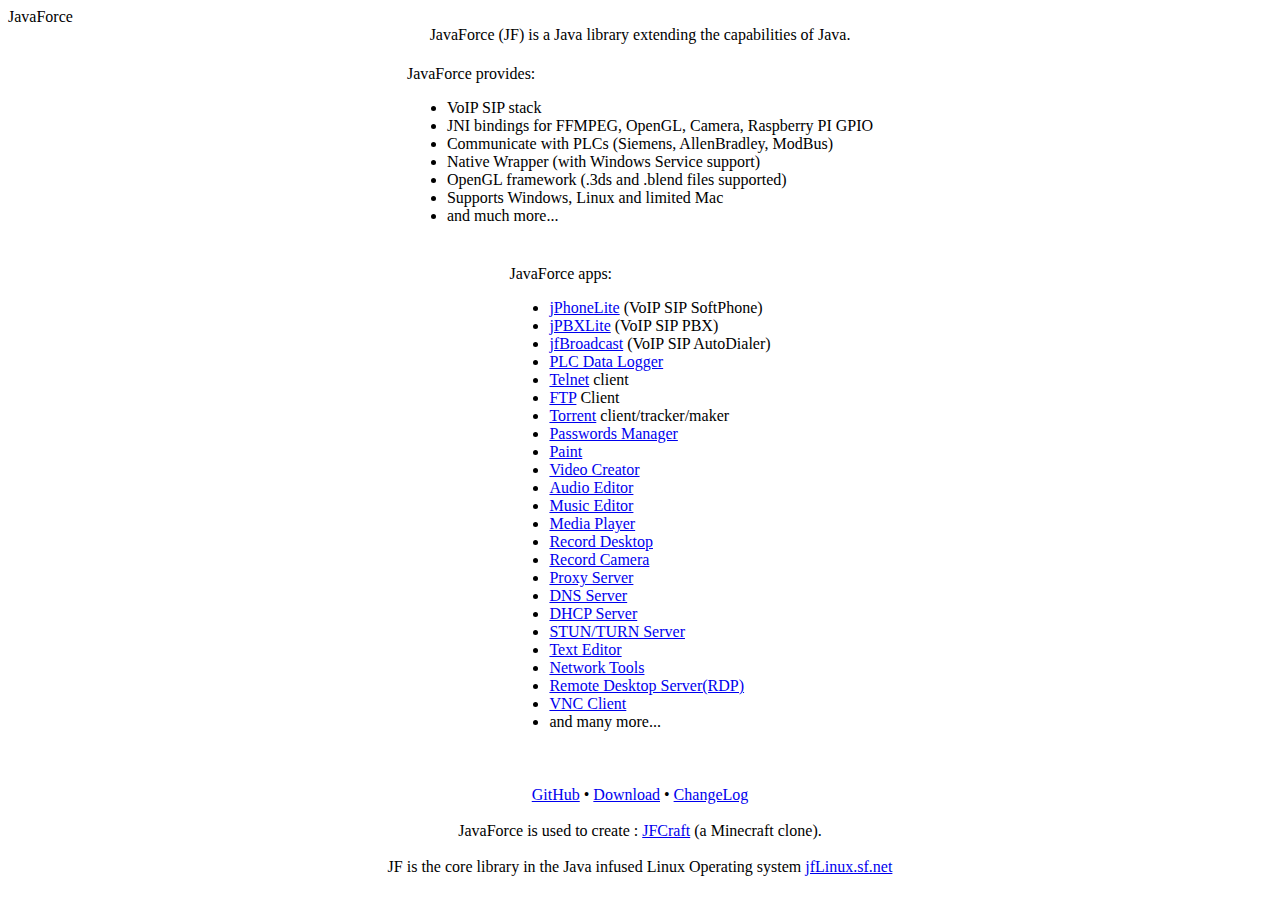
==== commit 000a5d46: "Update index.html" ====
--- a/index.html
+++ b/index.html
@@ -18,9 +18,10 @@
 JavaForce provides:<br>
 <ul>
   <li>VoIP SIP stack</li>
-  <li>JNI bindings for FFMPEG, OpenGL, Camera</li>
+  <li>JNI bindings for FFMPEG, OpenGL, Camera, Raspberry PI GPIO</li>
+  <li>Communicate with PLCs (Siemens, AllenBradley, ModBus)</li>
   <li>Native Wrapper (with Windows Service support)</li>
-  <li>OpenGL framework (.3ds and .blend files)</li>
+  <li>OpenGL framework (.3ds and .blend files supported)</li>
   <li>Supports Windows, Linux and limited Mac</li>
   <li>and much more...</li>
 </ul>
@@ -32,6 +33,7 @@
 <li><a href="http://jphonelite.sf.net">jPhoneLite</a> (VoIP SIP SoftPhone)</li>
 <li><a href="http://jpbxlite.sf.net">jPBXLite</a> (VoIP SIP PBX)</li>
 <li><a href="http://jfbroadcast.sf.net" title="evil - stay away">jfBroadcast</a> (VoIP SIP AutoDialer)</li>
+<li><a href="http://jfdatalogger.sf.net">PLC Data Logger</a></li>
 <li><a href="http://jfterm.sf.net">Telnet</a> client</li>
 <li><a href="http://jfftp.sf.net">FTP</a> Client</li>
 <li><a href="http://jftorrent.sf.net">Torrent</a> client/tracker/maker</li>
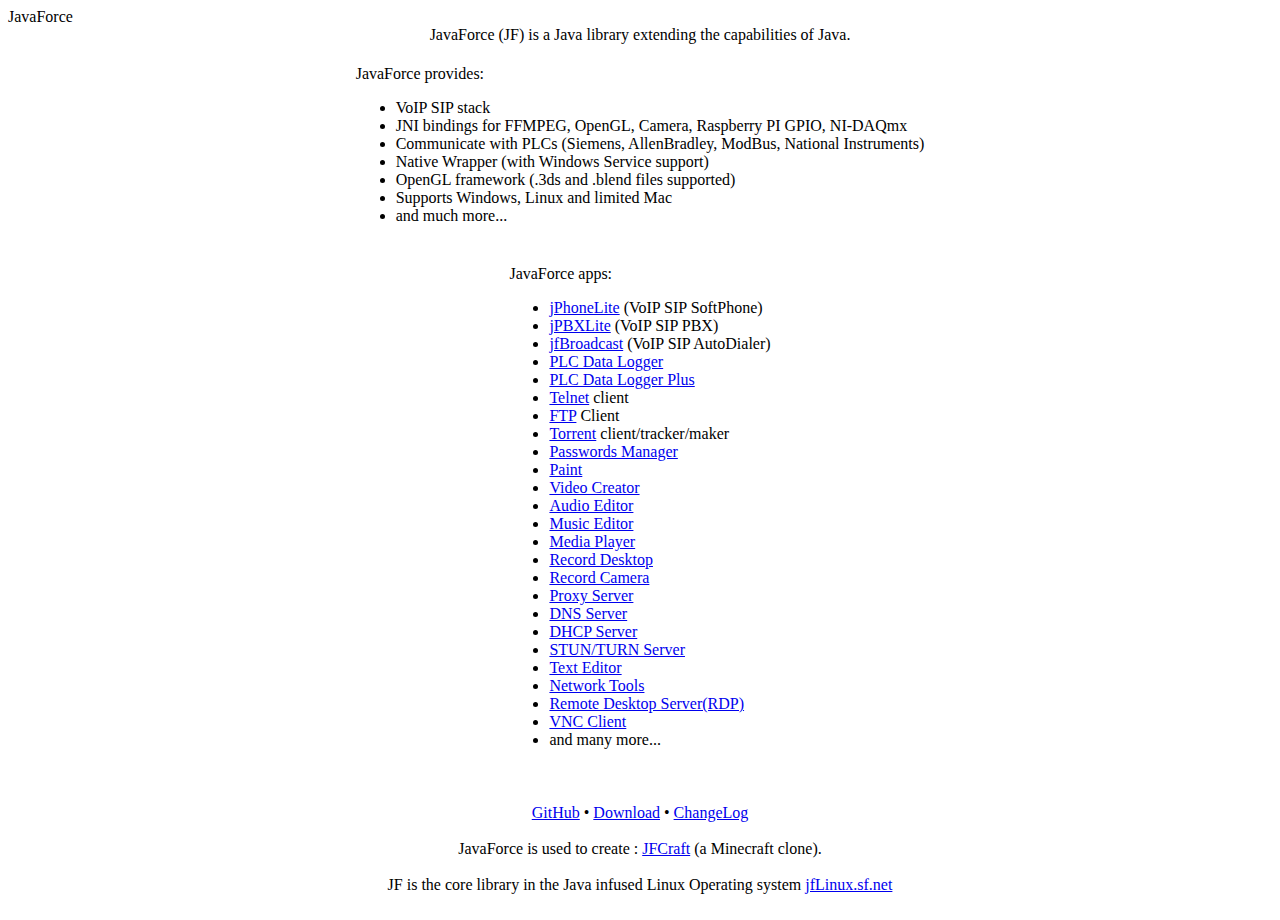
==== commit cbad86b4: "add jfDataLoggerPlus" ====
--- a/index.html
+++ b/index.html
@@ -18,8 +18,8 @@
 JavaForce provides:<br>
 <ul>
   <li>VoIP SIP stack</li>
-  <li>JNI bindings for FFMPEG, OpenGL, Camera, Raspberry PI GPIO</li>
-  <li>Communicate with PLCs (Siemens, AllenBradley, ModBus)</li>
+  <li>JNI bindings for FFMPEG, OpenGL, Camera, Raspberry PI GPIO, NI-DAQmx</li>
+  <li>Communicate with PLCs (Siemens, AllenBradley, ModBus, National Instruments)</li>
   <li>Native Wrapper (with Windows Service support)</li>
   <li>OpenGL framework (.3ds and .blend files supported)</li>
   <li>Supports Windows, Linux and limited Mac</li>
@@ -34,6 +34,7 @@
 <li><a href="http://jpbxlite.sf.net">jPBXLite</a> (VoIP SIP PBX)</li>
 <li><a href="http://jfbroadcast.sf.net" title="evil - stay away">jfBroadcast</a> (VoIP SIP AutoDialer)</li>
 <li><a href="http://jfdatalogger.sf.net">PLC Data Logger</a></li>
+<li><a href="http://jfdataloggerplus.sf.net">PLC Data Logger Plus</a></li>
 <li><a href="http://jfterm.sf.net">Telnet</a> client</li>
 <li><a href="http://jfftp.sf.net">FTP</a> Client</li>
 <li><a href="http://jftorrent.sf.net">Torrent</a> client/tracker/maker</li>
@@ -63,7 +64,7 @@
  &bull;
 <a href="https://github.com/pquiring/javaforce/releases">Download</a>
  &bull;
-<a href="whatsnew.txt">ChangeLog</a>
+<a href="https://raw.githubusercontent.com/pquiring/javaforce/master/whatsnew.txt">ChangeLog</a>
 
 <br><br>
 
